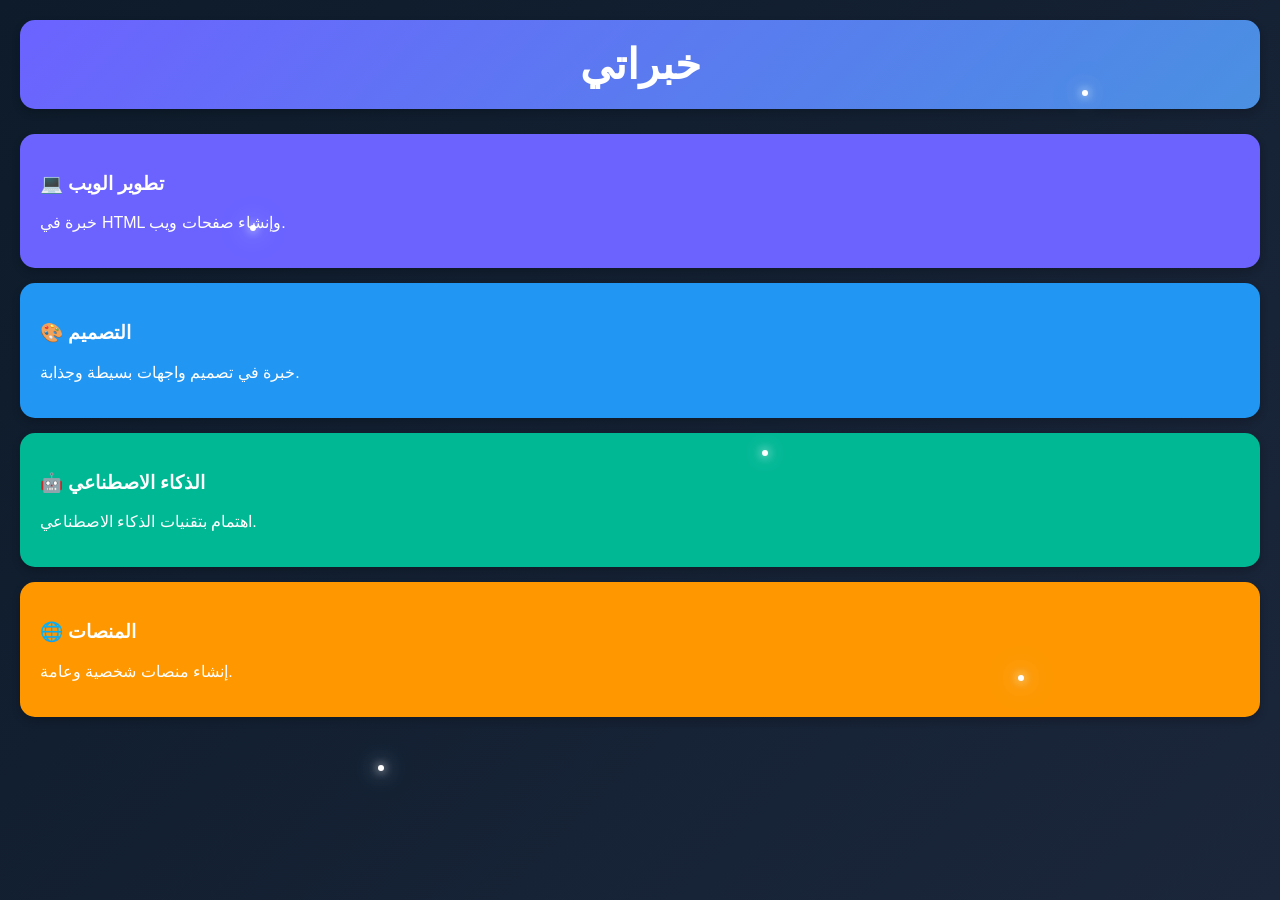
==== الخبرات.html @ f68623f3 "Add files via upload" ====
<head>
    <link rel="stylesheet" href="style.css">
</head>    
<body>
    <header>
    <h1>خبراتي</h1>
</header>

<section>

<div class="card web">
    <h3>💻 تطوير الويب</h3>
    <p>خبرة في HTML وإنشاء صفحات ويب.</p>
</div>

<div class="card design">
    <h3>🎨 التصميم</h3>
    <p>خبرة في تصميم واجهات بسيطة وجذابة.</p>
</div>

<div class="card ai">
    <h3>🤖 الذكاء الاصطناعي</h3>
    <p>اهتمام بتقنيات الذكاء الاصطناعي.</p>
</div>

<div class="card other">
    <h3>🌐 المنصات</h3>
    <p>إنشاء منصات شخصية وعامة.</p>
</div>
    <div class="star" style="top: 10%; right: 15%;"></div>
    <div class="star" style="top: 25%; right: 80%; animation-delay: 0.5s;"></div>
    <div class="star" style="top: 50%; right: 40%; animation-delay: 1s;"></div>
    <div class="star" style="top: 75%; right: 20%; animation-delay: 0.3s;"></div>
    <div class="star" style="top: 85%; right: 70%; animation-delay: 0.8s;"></div>

    </section>

    
</body>
---- style.css ----
body{
    font-family: Arial, sans-serif;
    background-color: #f5f5f5;
    margin: 0;
    padding: 20px;
}

.card{
    background: linear-gradient(135deg,#6C63FF,#4A90E2);
    color: white;
    padding: 20px;
    margin: 15px 0;
    border-radius: 15px;
    box-shadow: 0 4px 8px rgba(0,0,0,0.2);
}
.web{
    background:#6C63FF;
}

.design{
    background:#2196F3;
}

.ai{
    background:#00B894;
}

.other{
    background:#FF9800;
}

header{
    background: linear-gradient(135deg,#6C63FF,#4A90E2);
    color: white;
    text-align: center;
    padding: 20px;
    border-radius: 15px;
    margin-bottom: 25px;
    box-shadow: 0 4px 8px rgba(0,0,0,0.2);
}

header h1{
    margin: 0;
    font-size: 42px;
}
.card{
    transition:0.3s;
}
.card:hover{
    transform: translatey(-8px);
}
/* خلفية الصفحة أغمق عشان تبرز النجوم */
body {
    background: linear-gradient(135deg, #0d1b2a, #1b263b);
    color: #ffffff;
}

/* تنسيق النجوم عشان تطلع فخمة وتلمع */
.star {
    position: absolute;
    width: 6px;                  /* كبرنا الحجم شوي */
    height: 6px;                 /* كبرنا الحجم شوي */
    background-color: #ffffff;   /* لون النجمة أبيض صافي */
    border-radius: 50%;          /* يخلي شكلها دائري */
    
    /* الوهج: هذا السر! يعطيها لمعة حولها */
    box-shadow: 0 0 10px #ffffff, 0 0 20px #ffffff, 0 0 30px #4cc9f0;
    
    /* الحركة: عشان تلمع وتطفى */
    animation: twinkle 2s infinite alternate ease-in-out;
}

/* الحركة (الإنيميشن) لللمعان */
@keyframes twinkle {
    0% {
        opacity: 0.3;             /* تكون خافتة */
        transform: scale(0.8);    /* وأصغر شوي */
        box-shadow: 0 0 10px #ffffff, 0 0 20px #ffffff;
    }
    100% {
        opacity: 1;               /* تضيء بقوة */
        transform: scale(1.2);    /* وتكبر شوي */
        box-shadow: 0 0 15px #ffffff, 0 0 30px #ffffff, 0 0 50px #4cc9f0;
    }
}
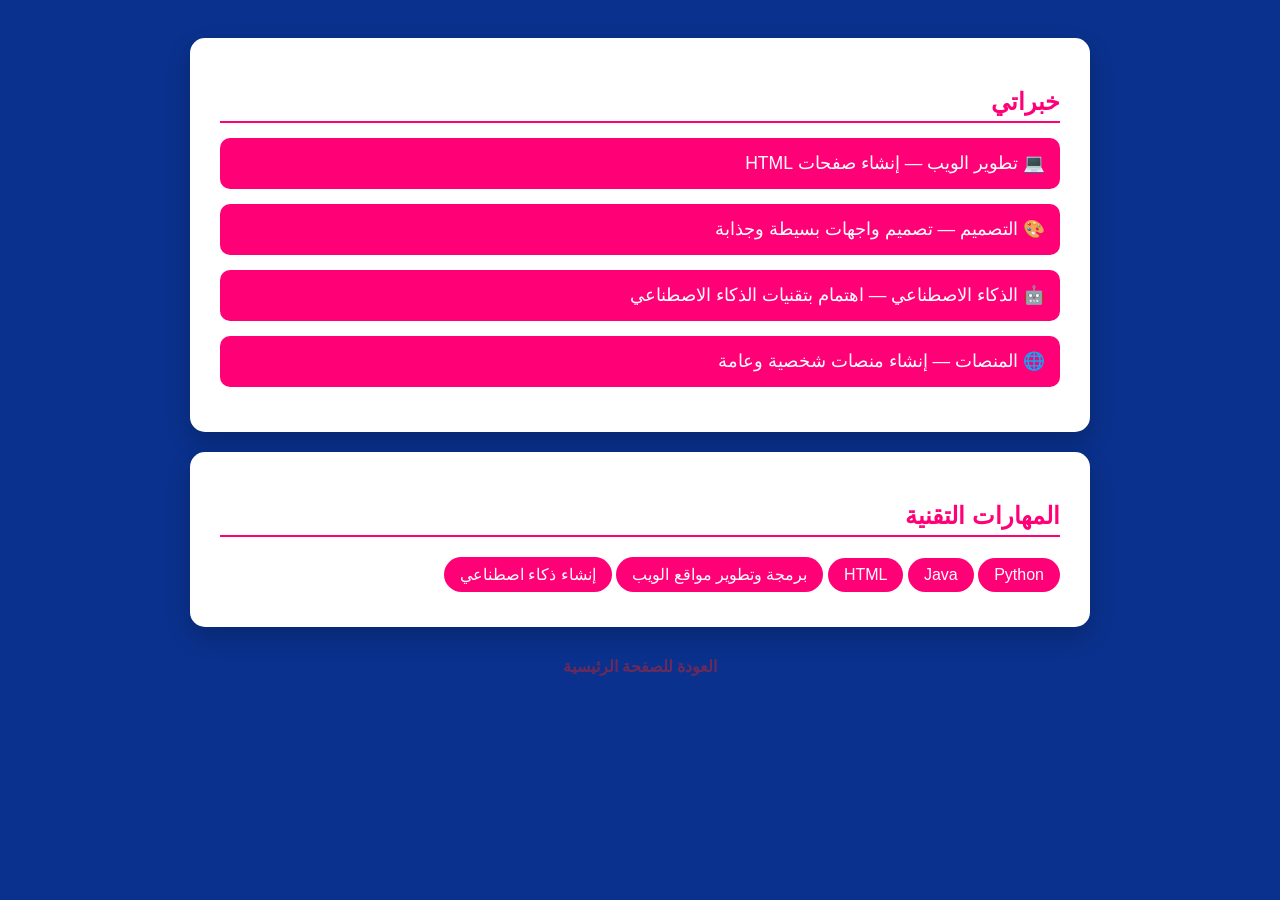
==== commit cdfa062b: "Add files via upload" ====
--- a/الخبرات.html
+++ b/الخبرات.html
@@ -1,39 +1,39 @@
+<!DOCTYPE html>
+<html lang="ar" dir="rtl">
 <head>
+    <meta charset="UTF-8">
+    <title>خبراتي</title>
     <link rel="stylesheet" href="style.css">
-</head>    
+</head>
+
 <body>
-    <header>
-    <h1>خبراتي</h1>
-</header>
 
-<section>
+<div class="container">
 
-<div class="card web">
-    <h3>💻 تطوير الويب</h3>
-    <p>خبرة في HTML وإنشاء صفحات ويب.</p>
+    <section>
+        <h2>خبراتي</h2>
+
+        <div class="exp-item">💻 تطوير الويب — إنشاء صفحات HTML</div>
+        <div class="exp-item">🎨 التصميم — تصميم واجهات بسيطة وجذابة</div>
+        <div class="exp-item">🤖 الذكاء الاصطناعي — اهتمام بتقنيات الذكاء الاصطناعي</div>
+        <div class="exp-item">🌐 المنصات — إنشاء منصات شخصية وعامة</div>
+    </section>
+
+    <section>
+        <h2>المهارات التقنية</h2>
+
+        <span class="tag">Python</span>
+        <span class="tag">Java</span>
+        <span class="tag">HTML</span>
+        <span class="tag">برمجة وتطوير مواقع الويب</span>
+        <span class="tag">إنشاء ذكاء اصطناعي</span>
+    </section>
+
+    <footer>
+        <a href="index.html">العودة للصفحة الرئيسية</a>
+    </footer>
+
 </div>
 
-<div class="card design">
-    <h3>🎨 التصميم</h3>
-    <p>خبرة في تصميم واجهات بسيطة وجذابة.</p>
-</div>
-
-<div class="card ai">
-    <h3>🤖 الذكاء الاصطناعي</h3>
-    <p>اهتمام بتقنيات الذكاء الاصطناعي.</p>
-</div>
-
-<div class="card other">
-    <h3>🌐 المنصات</h3>
-    <p>إنشاء منصات شخصية وعامة.</p>
-</div>
-    <div class="star" style="top: 10%; right: 15%;"></div>
-    <div class="star" style="top: 25%; right: 80%; animation-delay: 0.5s;"></div>
-    <div class="star" style="top: 50%; right: 40%; animation-delay: 1s;"></div>
-    <div class="star" style="top: 75%; right: 20%; animation-delay: 0.3s;"></div>
-    <div class="star" style="top: 85%; right: 70%; animation-delay: 0.8s;"></div>
-
-    </section>
-
-    
-</body>+</body>
+</html>
--- a/style.css
+++ b/style.css
@@ -1,85 +1,148 @@
-body{
-    font-family: Arial, sans-serif;
-    background-color: #f5f5f5;
-    margin: 0;
-    padding: 20px;
+/* ألوان أساسية */
+:root {
+    --bg-color: #0a318d;
+    --card-bg: #ffffff;
+    --text-main: #05080f;
+    --primary: #ff0077;
+    --accent: #6a2b5b;
 }
 
-.card{
-    background: linear-gradient(135deg,#6C63FF,#4A90E2);
-    color: white;
-    padding: 20px;
-    margin: 15px 0;
-    border-radius: 15px;
-    box-shadow: 0 4px 8px rgba(0,0,0,0.2);
-}
-.web{
-    background:#6C63FF;
+/* خلفية عامة */
+body {
+    background: var(--bg-color);
+    font-family: 'Segoe UI', Tahoma, Geneva, Verdana, sans-serif;
+    color: var(--text-main);
+    padding: 30px;
 }
 
-.design{
-    background:#2196F3;
+/* الحاوية */
+.container {
+    max-width: 900px;
+    margin: auto;
 }
 
-.ai{
-    background:#00B894;
+/* الهيدر */
+header {
+    background: linear-gradient(135deg, #ffffff, #d6d6ff);
+    padding: 40px;
+    border-radius: 20px;
+    text-align: center;
+    box-shadow: 0 10px 25px rgba(0,0,0,0.3);
+
+    opacity: 0;
+    transform: translateY(-40px);
+    animation: fadeDown 1s forwards;
 }
 
-.other{
-    background:#FF9800;
+@keyframes fadeDown {
+    to {
+        opacity: 1;
+        transform: translateY(0);
+    }
 }
 
-header{
-    background: linear-gradient(135deg,#6C63FF,#4A90E2);
-    color: white;
-    text-align: center;
-    padding: 20px;
-    border-radius: 15px;
-    margin-bottom: 25px;
-    box-shadow: 0 4px 8px rgba(0,0,0,0.2);
+header h1 {
+    font-size: 2.5rem;
+    color: var(--primary);
 }
 
-header h1{
-    margin: 0;
-    font-size: 42px;
-}
-.card{
-    transition:0.3s;
-}
-.card:hover{
-    transform: translatey(-8px);
-}
-/* خلفية الصفحة أغمق عشان تبرز النجوم */
-body {
-    background: linear-gradient(135deg, #0d1b2a, #1b263b);
-    color: #ffffff;
+header p {
+    color: #333;
+    font-size: 1.1rem;
 }
 
-/* تنسيق النجوم عشان تطلع فخمة وتلمع */
-.star {
-    position: absolute;
-    width: 6px;                  /* كبرنا الحجم شوي */
-    height: 6px;                 /* كبرنا الحجم شوي */
-    background-color: #ffffff;   /* لون النجمة أبيض صافي */
-    border-radius: 50%;          /* يخلي شكلها دائري */
-    
-    /* الوهج: هذا السر! يعطيها لمعة حولها */
-    box-shadow: 0 0 10px #ffffff, 0 0 20px #ffffff, 0 0 30px #4cc9f0;
-    
-    /* الحركة: عشان تلمع وتطفى */
-    animation: twinkle 2s infinite alternate ease-in-out;
+/* الأقسام */
+section {
+    background: var(--card-bg);
+    padding: 30px;
+    border-radius: 15px;
+    margin-bottom: 20px;
+    box-shadow: 0 10px 25px rgba(0,0,0,0.2);
+
+    opacity: 0;
+    transform: translateY(40px);
+    animation: fadeUp 1s forwards;
 }
 
-/* الحركة (الإنيميشن) لللمعان */
-@keyframes twinkle {
-    0% {
-        opacity: 0.3;             /* تكون خافتة */
-        transform: scale(0.8);    /* وأصغر شوي */
-        box-shadow: 0 0 10px #ffffff, 0 0 20px #ffffff;
+@keyframes fadeUp {
+    to {
+        opacity: 1;
+        transform: translateY(0);
     }
-    100% {
-        opacity: 1;               /* تضيء بقوة */
-        transform: scale(1.2);    /* وتكبر شوي */
-        box-shadow: 0 0 15px #ffffff, 0 0 30px #ffffff, 0 0 50px #4cc9f0;
+}
+
+section h2 {
+    color: var(--primary);
+    border-bottom: 2px solid var(--primary);
+    padding-bottom: 5px;
+    margin-bottom: 15px;
+}
+
+/* المهارات */
+.tag {
+    display: inline-block;
+    background: var(--primary);
+    color: white;
+    padding: 8px 16px;
+    border-radius: 25px;
+    font-size: 1rem;
+    margin: 5px 0;
+
+    opacity: 0;
+    transform: scale(0.7);
+    animation: popIn 0.6s forwards;
+}
+
+@keyframes popIn {
+    to {
+        opacity: 1;
+        transform: scale(1);
     }
-}+}
+
+.tag:nth-child(1) { animation-delay: 0.2s; }
+.tag:nth-child(2) { animation-delay: 0.4s; }
+.tag:nth-child(3) { animation-delay: 0.6s; }
+.tag:nth-child(4) { animation-delay: 0.8s; }
+.tag:nth-child(5) { animation-delay: 1s; }
+
+/* عناصر الخبرات */
+.exp-item {
+    background: var(--primary);
+    color: white;
+    padding: 15px;
+    border-radius: 10px;
+    margin-bottom: 15px;
+    font-size: 1.1rem;
+
+    opacity: 0;
+    transform: translateX(-40px);
+    animation: slideIn 0.7s forwards;
+}
+
+@keyframes slideIn {
+    to {
+        opacity: 1;
+        transform: translateX(0);
+    }
+}
+
+/* الروابط */
+a {
+    color: var(--accent);
+    font-weight: bold;
+    text-decoration: none;
+}
+
+a:hover {
+    color: var(--primary);
+}
+
+/* الفوتر */
+footer {
+    text-align: center;
+    margin-top: 30px;
+    color: white;
+    opacity: 0;
+    animation: fadeUp 1.5s forwards;
+}
